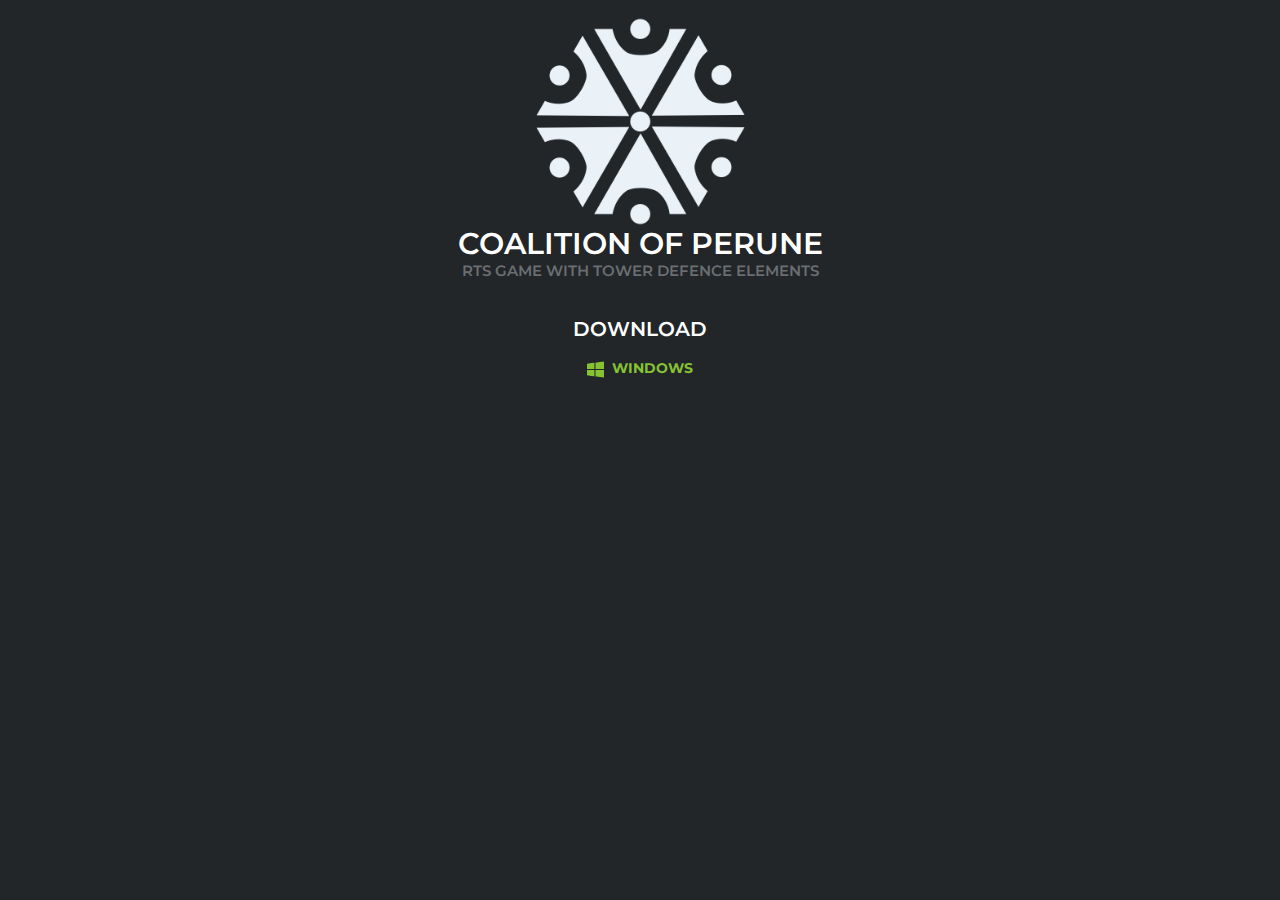
==== Main.html @ f9f0da42 "Redesign" ====
<!DOCTYPE html>
<html style="font-size: 16px;" lang="ru"><head>
    <meta name="viewport" content="width=device-width, initial-scale=1.0">
    <meta charset="utf-8">
    <meta name="keywords" content="">
    <meta name="description" content="">
    <title>Main</title>
    <link rel="stylesheet" href="nicepage.css" media="screen">
<link rel="stylesheet" href="Main.css" media="screen">
    <script class="u-script" type="text/javascript" src="jquery.js" defer=""></script>
    <script class="u-script" type="text/javascript" src="nicepage.js" defer=""></script>
    <meta name="generator" content="Nicepage 4.19.3, nicepage.com">
    <link rel="icon" href="images/favicon.svg">
    <link id="u-theme-google-font" rel="stylesheet" href="https://fonts.googleapis.com/css?family=Roboto:100,100i,300,300i,400,400i,500,500i,700,700i,900,900i|Open+Sans:300,300i,400,400i,500,500i,600,600i,700,700i,800,800i">
    <link id="u-page-google-font" rel="stylesheet" href="https://fonts.googleapis.com/css?family=Montserrat:100,100i,200,200i,300,300i,400,400i,500,500i,600,600i,700,700i,800,800i,900,900i">
    
    
    
    <script type="application/ld+json">{
		"@context": "http://schema.org",
		"@type": "Organization",
		"name": "Site2",
		"sameAs": []
}</script>
    <meta name="theme-color" content="#478ac9">
    <meta property="og:title" content="Main">
    <meta property="og:description" content="">
    <meta property="og:type" content="website">
  </head>
  <body class="u-body u-xl-mode" data-lang="ru">
    <section class="u-clearfix u-section-1" id="sec-acfd">
      <div class="u-clearfix u-sheet u-sheet-1">
        <div class="u-clearfix u-gutter-0 u-layout-wrap u-layout-wrap-1">
          <div class="u-layout">
            <div class="u-layout-col">
              <div class="u-container-style u-layout-cell u-size-30 u-layout-cell-1">
                <div class="u-container-layout u-container-layout-1">
                  <img class="u-image u-image-contain u-image-default u-preserve-proportions u-image-1" src="images/CoalitionOfPerune_Logo1.svg" alt="" data-image-width="1024" data-image-height="1024">
                </div>
              </div>
              <div class="u-container-style u-layout-cell u-size-30 u-layout-cell-2">
                <div class="u-container-layout u-valign-top u-container-layout-2">
                  <h4 class="u-custom-font u-font-montserrat u-text u-text-default u-text-1">COALITION OF PERUNE</h4>
                  <h4 class="u-custom-font u-font-montserrat u-text u-text-custom-color-1 u-text-default u-text-2">RTS GAME WITH TOWER DEFENCE ELEMENTS</h4>
                </div>
              </div>
            </div>
          </div>
        </div>
      </div>
    </section>
    <section class="u-clearfix u-section-2" id="sec-bca5">
      <div class="u-clearfix u-sheet u-valign-middle u-sheet-1">
        <h4 class="u-custom-font u-font-montserrat u-text u-text-default u-text-white u-text-1">DOWNLOA​D</h4>
        <a href="https://drive.google.com/uc?export=download&amp;confirm=no_antivirus&amp;id=12i9sngQIhZbAad3QwKym_kcc1J0PotSL" class="u-btn u-btn-round u-button-style u-custom-font u-font-montserrat u-hover-custom-color-5 u-hover-feature u-none u-radius-50 u-text-custom-color-3 u-text-hover-custom-color-3 u-btn-1"><span class="u-file-icon u-icon u-text-custom-color-3 u-icon-1"><img src="images/732076-abf56e4d.png" alt=""></span>&nbsp; windows
        </a>
      </div>
      
    </section>
    
    
    
  
</body></html>
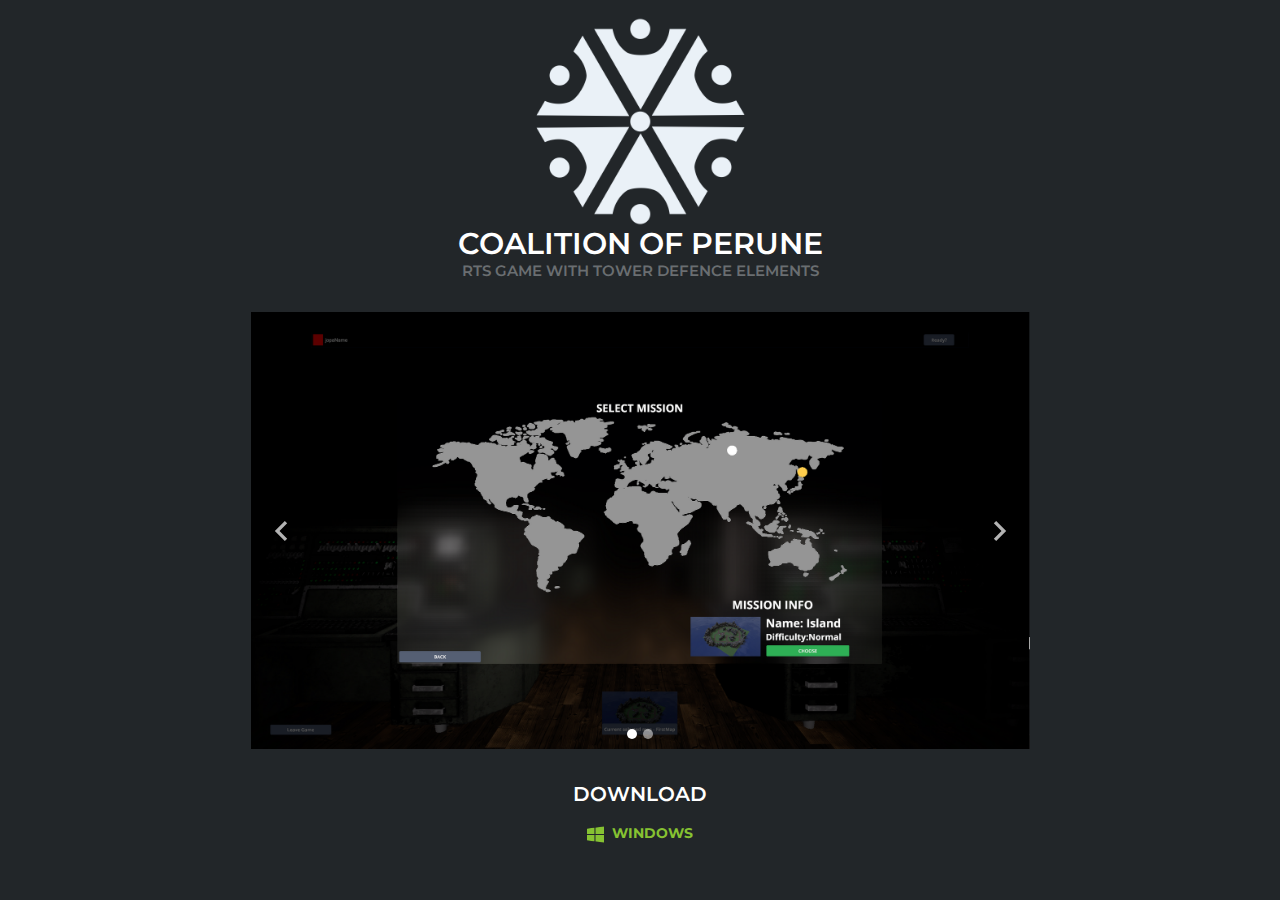
==== commit 2b638fcd: "Screens_added" ====
--- a/Main.html
+++ b/Main.html
@@ -13,6 +13,7 @@
     <link rel="icon" href="images/favicon.svg">
     <link id="u-theme-google-font" rel="stylesheet" href="https://fonts.googleapis.com/css?family=Roboto:100,100i,300,300i,400,400i,500,500i,700,700i,900,900i|Open+Sans:300,300i,400,400i,500,500i,600,600i,700,700i,800,800i">
     <link id="u-page-google-font" rel="stylesheet" href="https://fonts.googleapis.com/css?family=Montserrat:100,100i,200,200i,300,300i,400,400i,500,500i,600,600i,700,700i,800,800i,900,900i">
+    
     
     
     
@@ -49,8 +50,58 @@
         </div>
       </div>
     </section>
-    <section class="u-clearfix u-section-2" id="sec-bca5">
+    <section class="u-align-center u-clearfix u-section-2" id="sec-5389">
       <div class="u-clearfix u-sheet u-valign-middle u-sheet-1">
+        <div class="u-carousel u-expanded-width-xs u-gallery u-layout-carousel u-lightbox u-no-transition u-show-text-none u-gallery-1" data-interval="5000" data-u-ride="carousel" id="carousel-9387">
+          <ol class="u-absolute-hcenter u-carousel-indicators u-carousel-indicators-1">
+            <li data-u-target="#carousel-9387" data-u-slide-to="0" class="u-active u-shape-circle u-white" style="width: 10px; height: 10px;"></li>
+            <li data-u-target="#carousel-9387" data-u-slide-to="1" class="u-shape-circle u-white" style="width: 10px; height: 10px;"></li>
+          </ol>
+          <div class="u-carousel-inner u-gallery-inner" role="listbox">
+            <div class="u-active u-carousel-item u-gallery-item u-carousel-item-1">
+              <div class="u-back-slide" data-image-width="2562" data-image-height="1437">
+                <img class="u-back-image u-expanded" src="images/unknown.png">
+              </div>
+              <div class="u-over-slide u-over-slide-1">
+                <h3 class="u-gallery-heading"></h3>
+                <p class="u-gallery-text"></p>
+              </div>
+            </div>
+            <div class="u-carousel-item u-gallery-item u-carousel-item-2">
+              <div class="u-back-slide" data-image-width="1920" data-image-height="1080">
+                <img class="u-back-image u-expanded" src="images/Gameplay_resized.png">
+              </div>
+              <div class="u-over-slide u-over-slide-2">
+                <h3 class="u-gallery-heading"></h3>
+                <p class="u-gallery-text"></p>
+              </div>
+            </div>
+          </div>
+          <a class="u-absolute-vcenter u-carousel-control u-carousel-control-prev u-opacity u-opacity-70 u-spacing-10 u-carousel-control-1" href="#carousel-9387" role="button" data-u-slide="prev">
+            <span aria-hidden="true">
+              <svg viewBox="0 0 256 256"><g><polygon points="207.093,30.187 176.907,0 48.907,128 176.907,256 207.093,225.813 109.28,128"></polygon>
+</g></svg>
+            </span>
+            <span class="sr-only">
+              <svg viewBox="0 0 256 256"><g><polygon points="207.093,30.187 176.907,0 48.907,128 176.907,256 207.093,225.813 109.28,128"></polygon>
+</g></svg>
+            </span>
+          </a>
+          <a class="u-absolute-vcenter u-carousel-control u-carousel-control-next u-opacity u-opacity-70 u-spacing-10 u-text-white u-carousel-control-2" href="#carousel-9387" role="button" data-u-slide="next">
+            <span aria-hidden="true">
+              <svg viewBox="0 0 306 306"><g id="chevron-right"><polygon points="94.35,0 58.65,35.7 175.95,153 58.65,270.3 94.35,306 247.35,153"></polygon>
+</g></svg>
+            </span>
+            <span class="sr-only">
+              <svg viewBox="0 0 306 306"><g id="chevron-right"><polygon points="94.35,0 58.65,35.7 175.95,153 58.65,270.3 94.35,306 247.35,153"></polygon>
+</g></svg>
+            </span>
+          </a>
+        </div>
+      </div>
+    </section>
+    <section class="u-clearfix u-section-3" id="sec-bca5">
+      <div class="u-clearfix u-sheet u-sheet-1">
         <h4 class="u-custom-font u-font-montserrat u-text u-text-default u-text-white u-text-1">DOWNLOA​D</h4>
         <a href="https://drive.google.com/uc?export=download&amp;confirm=no_antivirus&amp;id=12i9sngQIhZbAad3QwKym_kcc1J0PotSL" class="u-btn u-btn-round u-button-style u-custom-font u-font-montserrat u-hover-custom-color-5 u-hover-feature u-none u-radius-50 u-text-custom-color-3 u-text-hover-custom-color-3 u-btn-1"><span class="u-file-icon u-icon u-text-custom-color-3 u-icon-1"><img src="images/732076-abf56e4d.png" alt=""></span>&nbsp; windows
         </a>
--- a/Main.css
+++ b/Main.css
@@ -1,10 +1,10 @@
 .u-section-1 .u-sheet-1 {
-  min-height: 298px;
+  min-height: 280px;
 }
 
 .u-section-1 .u-layout-wrap-1 {
   width: 100%;
-  margin: 16px 0 36px;
+  margin: 16px 0 0;
 }
 
 .u-section-1 .u-layout-cell-1 {
@@ -87,16 +87,98 @@
     min-height: 220px;
   }
 }.u-section-2 .u-sheet-1 {
+  min-height: 501px;
+}
+
+.u-section-2 .u-gallery-1 {
+  height: 437px;
+  width: 779px;
+  margin: 32px auto;
+}
+
+.u-section-2 .u-carousel-indicators-1 {
+  position: absolute;
+  bottom: 10px;
+  width: auto;
+  height: auto;
+}
+
+.u-section-2 .u-carousel-item-1 {
+  margin-right: 0;
+}
+
+.u-section-2 .u-over-slide-1 {
+  min-height: 100px;
+  padding: 10px;
+}
+
+.u-section-2 .u-carousel-item-2 {
+  margin-right: 0;
+}
+
+.u-section-2 .u-over-slide-2 {
+  min-height: 100px;
+  padding: 10px;
+}
+
+.u-section-2 .u-carousel-control-1 {
+  position: absolute;
+  left: 10px;
+  width: 40px;
+  height: 40px;
+  right: auto;
+}
+
+.u-section-2 .u-carousel-control-2 {
+  position: absolute;
+  right: 10px;
+  width: 40px;
+  height: 40px;
+}
+
+@media (max-width: 991px) {
+  .u-section-2 .u-gallery-1 {
+    width: 720px;
+  }
+
+  .u-section-2 .u-carousel-control-1 {
+    left: 25px;
+  }
+
+  .u-section-2 .u-carousel-control-2 {
+    left: auto;
+    right: 29px;
+  }
+}
+
+@media (max-width: 767px) {
+  .u-section-2 .u-gallery-1 {
+    width: 540px;
+  }
+}
+
+@media (max-width: 575px) {
+  .u-section-2 .u-sheet-1 {
+    min-height: 505px;
+  }
+
+  .u-section-2 .u-gallery-1 {
+    height: 330px;
+    margin-right: initial;
+    margin-left: initial;
+    width: auto;
+  }
+}.u-section-3 .u-sheet-1 {
   min-height: 77px;
 }
 
-.u-section-2 .u-text-1 {
+.u-section-3 .u-text-1 {
   font-size: 1.25rem;
   font-weight: 600;
   margin: 1px auto 0;
 }
 
-.u-section-2 .u-btn-1 {
+.u-section-3 .u-btn-1 {
   border-style: none;
   text-transform: uppercase;
   font-size: 0.875rem;
@@ -105,23 +187,23 @@
   margin: 5px auto 1px;
 }
 
-.u-section-2 .u-icon-1 {
+.u-section-3 .u-icon-1 {
   font-size: 1.2143em;
 }
 
 @media (max-width: 1199px) {
-  .u-section-2 .u-btn-1 {
+  .u-section-3 .u-btn-1 {
     padding: 5px 34px 6px 33px;
   }
 }
 
-.u-section-2 .u-btn-1,
-.u-section-2 .u-btn-1:before,
-.u-section-2 .u-btn-1 > .u-container-layout:before {
+.u-section-3 .u-btn-1,
+.u-section-3 .u-btn-1:before,
+.u-section-3 .u-btn-1 > .u-container-layout:before {
   transition-property: fill, color, background-color, stroke-width, border-style, border-width, border-top-width, border-left-width, border-right-width, border-bottom-width, custom-border, borders, box-shadow, text-shadow, opacity, border-radius, stroke, border-color, font-size, font-style, font-weight, text-decoration, letter-spacing, transform, background-image, image-zoom, background-size, background-position;
 }
 
-.u-section-2 .u-btn-1.u-btn-1.u-btn-1:hover {
+.u-section-3 .u-btn-1.u-btn-1.u-btn-1:hover {
   border-style: solid !important;
   border-top-width: 2px !important;
   border-left-width: 2px !important;
@@ -132,12 +214,12 @@
   border-radius: 10px !important;
 }
 
-.u-section-2 .u-btn-1 {
+.u-section-3 .u-btn-1 {
   border-style: solid !important;
   border-color: transparent !important;
 }
 
-.u-section-2 .u-btn-1.u-btn-1.u-btn-1.hover {
+.u-section-3 .u-btn-1.u-btn-1.u-btn-1.hover {
   border-style: solid !important;
   border-top-width: 2px !important;
   border-left-width: 2px !important;
@@ -148,7 +230,7 @@
   border-radius: 10px !important;
 }
 
-.u-section-2 .u-btn-1 {
+.u-section-3 .u-btn-1 {
   border-style: solid !important;
   border-color: transparent !important;
 }